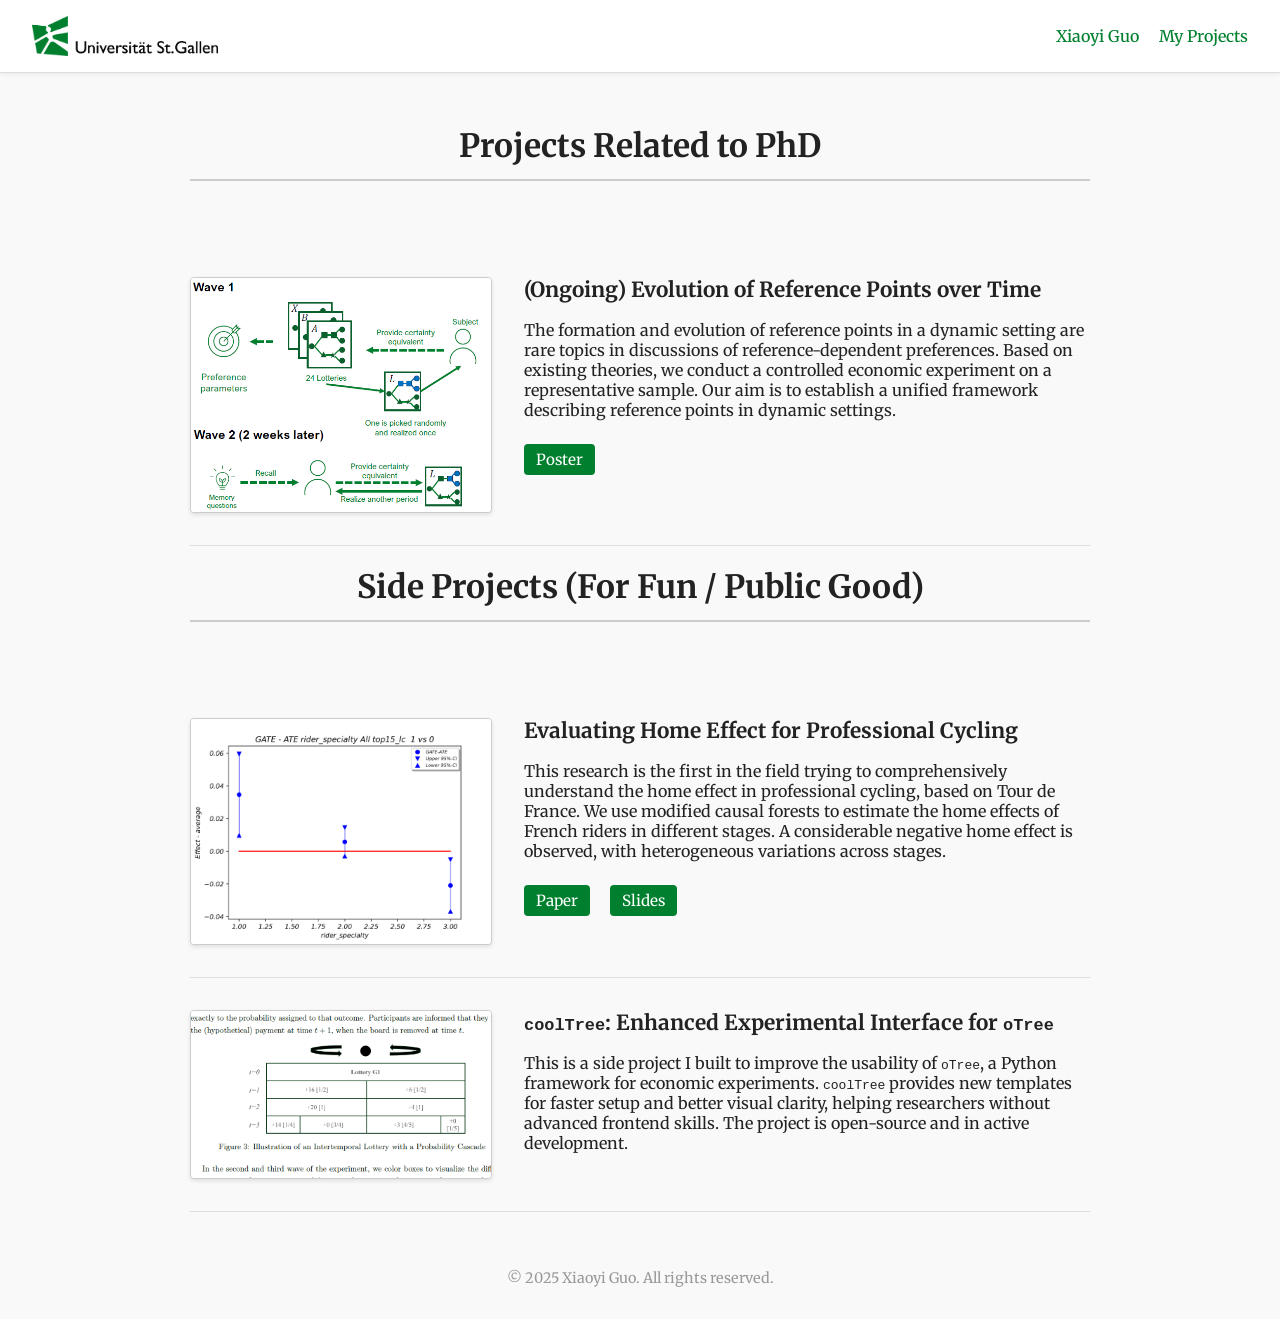
==== current_projects.html @ baf05f5d "f" ====
<!DOCTYPE html>
<html lang="en">
<head>
  <meta charset="UTF-8" />
  <meta name="viewport" content="width=device-width, initial-scale=1.0"/>
  <title>Xiaoyi Guo – Projects</title>
  <link href="https://fonts.googleapis.com/css2?family=Merriweather:wght@300;400;700&display=swap" rel="stylesheet">
  <style>
    body {
      font-family: "Merriweather", serif;
      margin: 0;
      background: #f9f9f9;
      color: #222;
    }

    .container {
      max-width: 900px;
      margin: 0 auto;
      padding: 2em;
    }

    h1 {
      text-align: center;
      margin-bottom: 2em;
      font-size: 2em;
      border-bottom: 2px solid #ccc;
      padding-bottom: 0.4em;
    }

    .project {
      border-bottom: 1px solid #ddd;
      padding: 2em 0;
      display: flex;
      flex-wrap: wrap;
      gap: 2em;
      align-items: flex-start;
    }

    .project img {
      max-width: 300px;
      width: 100%;
      height: auto;
      border: 1px solid #ccc;
      background: white;
      box-shadow: 0 2px 4px rgba(0,0,0,0.1);
      border-radius: 4px;
    }

    .project-text {
      flex: 1;
      min-width: 280px;
    }

    .project h2 {
      margin-top: 0;
      font-size: 1.3em;
    }

    .downloads a {
      display: inline-block;
      margin-right: 1em;
      margin-top: 0.5em;
      padding: 0.4em 0.8em;
      background-color: #00802F;
      color: white;
      text-decoration: none;
      border-radius: 4px;
      font-size: 0.95em;
    }

    .downloads a:hover {
      background-color: #006622;
    }

    footer {
      margin-top: 4em;
      text-align: center;
      font-size: 0.9em;
      color: #999;
    }

    /* Navbar styling */
    nav {
      display: flex;
      align-items: center;
      justify-content: space-between;
      background-color: #ffffff;
      border-bottom: 1px solid #ddd;
      padding: 1em 2em;
      position: sticky;
      top: 0;
      z-index: 100;
      box-shadow: 0 2px 4px rgba(0,0,0,0.05);
    }

    .nav-left {
      display: flex;
      align-items: center;
    }

    .nav-left img {
      height: 40px;
      margin-right: 1em;
    }

    .nav-links a {
      margin-left: 1em;
      text-decoration: none;
      color: #00802F;
      font-weight: 500;
    }

    .nav-links a:hover {
      text-decoration: underline;
    }

    section {
      margin-top: 2em;
    }

    a {
      color: #00802F;
      text-decoration: none;
    }

    a:hover {
      text-decoration: underline;
    }
  </style>
</head>
<body>

  <!-- Navigation bar -->
  <nav>
    <div class="nav-left">
      <img src="HSG_Logo_DE_RGB.png" alt="Logo" />
    </div>
    <div class="nav-links">
      <a href="index.html">Xiaoyi Guo</a>
      <a href="current_projects.html">My Projects</a>
    </div>
  </nav>

  <div class="container">
    <h1>Projects Related to PhD</h1>

    <!-- Project 1 -->
    <div class="project">
      <img src="project1.png" alt="Project 1 image">
      <div class="project-text">
        <h2>(Ongoing) Evolution of Reference Points over Time</h2>
        <p>The formation and evolution of reference points in a dynamic setting are rare topics in discussions of reference-dependent preferences. Based on existing theories, we conduct a controlled economic experiment on a representative sample. Our aim is to establish a unified framework describing reference points in dynamic settings.</p>
        <div class="downloads">
          <a href="poster.pdf" download>Poster</a>
        </div>
      </div>
    </div>

    <h1>Side Projects (For Fun / Public Good)</h1>

    <!-- Side Project 1 -->
    <div class="project">
      <img src="specialty_diff.jpeg" alt="Tour de France Analysis">
      <div class="project-text">
        <h2>Evaluating Home Effect for Professional Cycling</h2>
        <p>This research is the first in the field trying to comprehensively understand the home effect in professional cycling, based on Tour de France. We use modified causal forests to estimate the home effects of French riders in different stages. A considerable negative home effect is observed, with heterogeneous variations across stages.</p>
        <div class="downloads">
          <a href="report_home_effect_CGM.pdf" download>Paper</a>
          <a href="slides_home_effect_CGM.pdf" download>Slides</a>
        </div>
      </div>
    </div>

    <!-- Side Project 2 -->
    <div class="project">
      <img src="cascade.png" alt="coolTree Interface">
      <div class="project-text">
        <h2><code>coolTree</code>: Enhanced Experimental Interface for <code>oTree</code></h2>
        <p>This is a side project I built to improve the usability of <code>oTree</code>, a Python framework for economic experiments. <code>coolTree</code> provides new templates for faster setup and better visual clarity, helping researchers without advanced frontend skills. The project is open-source and in active development.</p>
      </div>
    </div>

    <footer>
      &copy; 2025 Xiaoyi Guo. All rights reserved.
    </footer>
  </div>

</body>
</html>
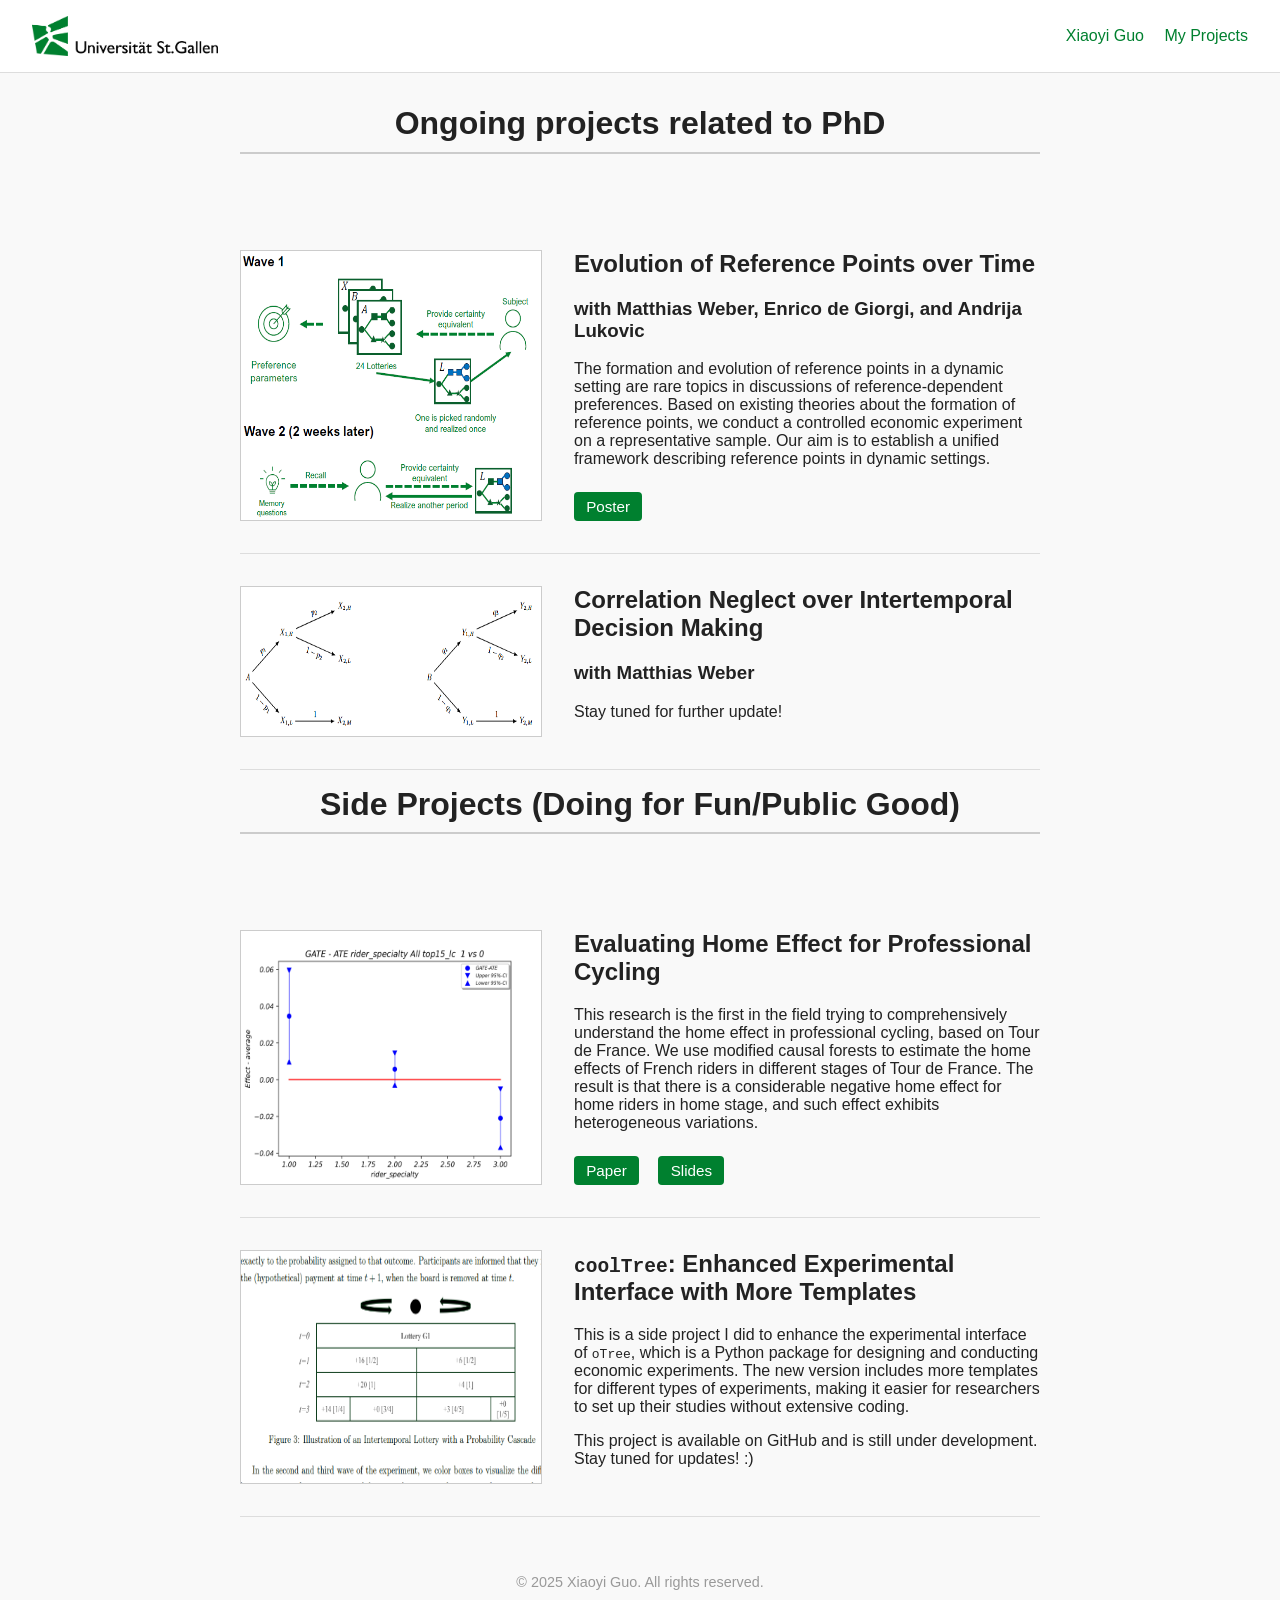
==== commit 4025189c: "aa" ====
--- a/current_projects.html
+++ b/current_projects.html
@@ -3,18 +3,16 @@
 <head>
   <meta charset="UTF-8" />
   <meta name="viewport" content="width=device-width, initial-scale=1.0"/>
-  <title>Xiaoyi Guo – Projects</title>
-  <link href="https://fonts.googleapis.com/css2?family=Merriweather:wght@300;400;700&display=swap" rel="stylesheet">
+  <title>Xiaoyi Guo</title>
   <style>
     body {
-      font-family: "Merriweather", serif;
+      font-family: "Segoe UI", "Helvetica Neue", Arial, sans-serif;
       margin: 0;
       background: #f9f9f9;
       color: #222;
     }
-
     .container {
-      max-width: 900px;
+      max-width: 800px;
       margin: 0 auto;
       padding: 2em;
     }
@@ -22,9 +20,6 @@
     h1 {
       text-align: center;
       margin-bottom: 2em;
-      font-size: 2em;
-      border-bottom: 2px solid #ccc;
-      padding-bottom: 0.4em;
     }
 
     .project {
@@ -33,7 +28,6 @@
       display: flex;
       flex-wrap: wrap;
       gap: 2em;
-      align-items: flex-start;
     }
 
     .project img {
@@ -42,8 +36,6 @@
       height: auto;
       border: 1px solid #ccc;
       background: white;
-      box-shadow: 0 2px 4px rgba(0,0,0,0.1);
-      border-radius: 4px;
     }
 
     .project-text {
@@ -53,7 +45,6 @@
 
     .project h2 {
       margin-top: 0;
-      font-size: 1.3em;
     }
 
     .downloads a {
@@ -69,7 +60,7 @@
     }
 
     .downloads a:hover {
-      background-color: #006622;
+      background-color: #00802F;
     }
 
     footer {
@@ -90,7 +81,6 @@
       position: sticky;
       top: 0;
       z-index: 100;
-      box-shadow: 0 2px 4px rgba(0,0,0,0.05);
     }
 
     .nav-left {
@@ -114,6 +104,12 @@
       text-decoration: underline;
     }
 
+    h1 {
+      border-bottom: 2px solid #ccc;
+      padding-bottom: 0.3em;
+      margin-top: 0;
+    }
+
     section {
       margin-top: 2em;
     }
@@ -125,6 +121,18 @@
 
     a:hover {
       text-decoration: underline;
+    }
+
+    .muted {
+      color: #666;
+      font-size: 0.95em;
+    }
+
+    footer {
+      margin-top: 4em;
+      font-size: 0.9em;
+      color: #999;
+      text-align: center;
     }
   </style>
 </head>
@@ -142,28 +150,42 @@
   </nav>
 
   <div class="container">
-    <h1>Projects Related to PhD</h1>
+    <h1>Ongoing projects related to PhD</h1>
 
     <!-- Project 1 -->
     <div class="project">
       <img src="project1.png" alt="Project 1 image">
       <div class="project-text">
-        <h2>(Ongoing) Evolution of Reference Points over Time</h2>
-        <p>The formation and evolution of reference points in a dynamic setting are rare topics in discussions of reference-dependent preferences. Based on existing theories, we conduct a controlled economic experiment on a representative sample. Our aim is to establish a unified framework describing reference points in dynamic settings.</p>
+        <h2>Evolution of Reference Points over Time</h2>
+        <h3> with Matthias Weber, Enrico de Giorgi, and Andrija Lukovic</h3>
+        <p> The formation and evolution of reference points in a dynamic setting are rare topics in discussions of reference-dependent preferences.  Based on existing theories about the formation of reference points, we conduct a controlled economic experiment on a representative sample. Our aim is to establish a unified framework describing reference points in dynamic settings.
+</p>
         <div class="downloads">
           <a href="poster.pdf" download>Poster</a>
         </div>
       </div>
     </div>
-
-    <h1>Side Projects (For Fun / Public Good)</h1>
-
-    <!-- Side Project 1 -->
-    <div class="project">
-      <img src="specialty_diff.jpeg" alt="Tour de France Analysis">
+    <!-- Project 2 -->
+        <div class="project">
+      <img src="project2.png" alt="Project 2 image">
+      <div class="project-text">
+        <h2>Correlation Neglect over Intertemporal Decision Making</h2>
+        <h3> with Matthias Weber</h3>
+        <p> Stay tuned for further update!</p>
+        <div class="downloads">
+        </div>
+      </div>
+    </div>
+
+    <p> </p>
+    <p> </p>
+
+    <h1>Side Projects (Doing for Fun/Public Good)</h1>
+        <div class="project">
+      <img src="specialty_diff.jpeg" alt="TDF">
       <div class="project-text">
         <h2>Evaluating Home Effect for Professional Cycling</h2>
-        <p>This research is the first in the field trying to comprehensively understand the home effect in professional cycling, based on Tour de France. We use modified causal forests to estimate the home effects of French riders in different stages. A considerable negative home effect is observed, with heterogeneous variations across stages.</p>
+        <p> This research is the first in the field trying to comprehensively understand the home effect in professional cycling, based on Tour de France. We use modified causal forests to estimate the home effects of French riders in different stages of Tour de France. The result is that there is a considerable negative home effect for home riders in home stage, and such effect exhibits heterogeneous variations.</p>
         <div class="downloads">
           <a href="report_home_effect_CGM.pdf" download>Paper</a>
           <a href="slides_home_effect_CGM.pdf" download>Slides</a>
@@ -171,15 +193,17 @@
       </div>
     </div>
 
-    <!-- Side Project 2 -->
-    <div class="project">
-      <img src="cascade.png" alt="coolTree Interface">
-      <div class="project-text">
-        <h2><code>coolTree</code>: Enhanced Experimental Interface for <code>oTree</code></h2>
-        <p>This is a side project I built to improve the usability of <code>oTree</code>, a Python framework for economic experiments. <code>coolTree</code> provides new templates for faster setup and better visual clarity, helping researchers without advanced frontend skills. The project is open-source and in active development.</p>
-      </div>
-    </div>
-
+        <div class="project">
+      <img src="cascade.png" alt="TDF">
+      <div class="project-text">
+        <h2><code>coolTree</code>: Enhanced Experimental Interface with More Templates</h2>
+        <p> This is a side project I did to enhance the experimental interface of <code>oTree</code>, which is a Python package for designing and conducting economic experiments. The new version includes more templates for different types of experiments, making it easier for researchers to set up their studies without extensive coding.</p>
+        <p> This project is available on GitHub and is still under development. Stay tuned for updates! :)</p>
+          <div class="downloads">
+
+        </div>
+      </div>
+    </div>
     <footer>
       &copy; 2025 Xiaoyi Guo. All rights reserved.
     </footer>
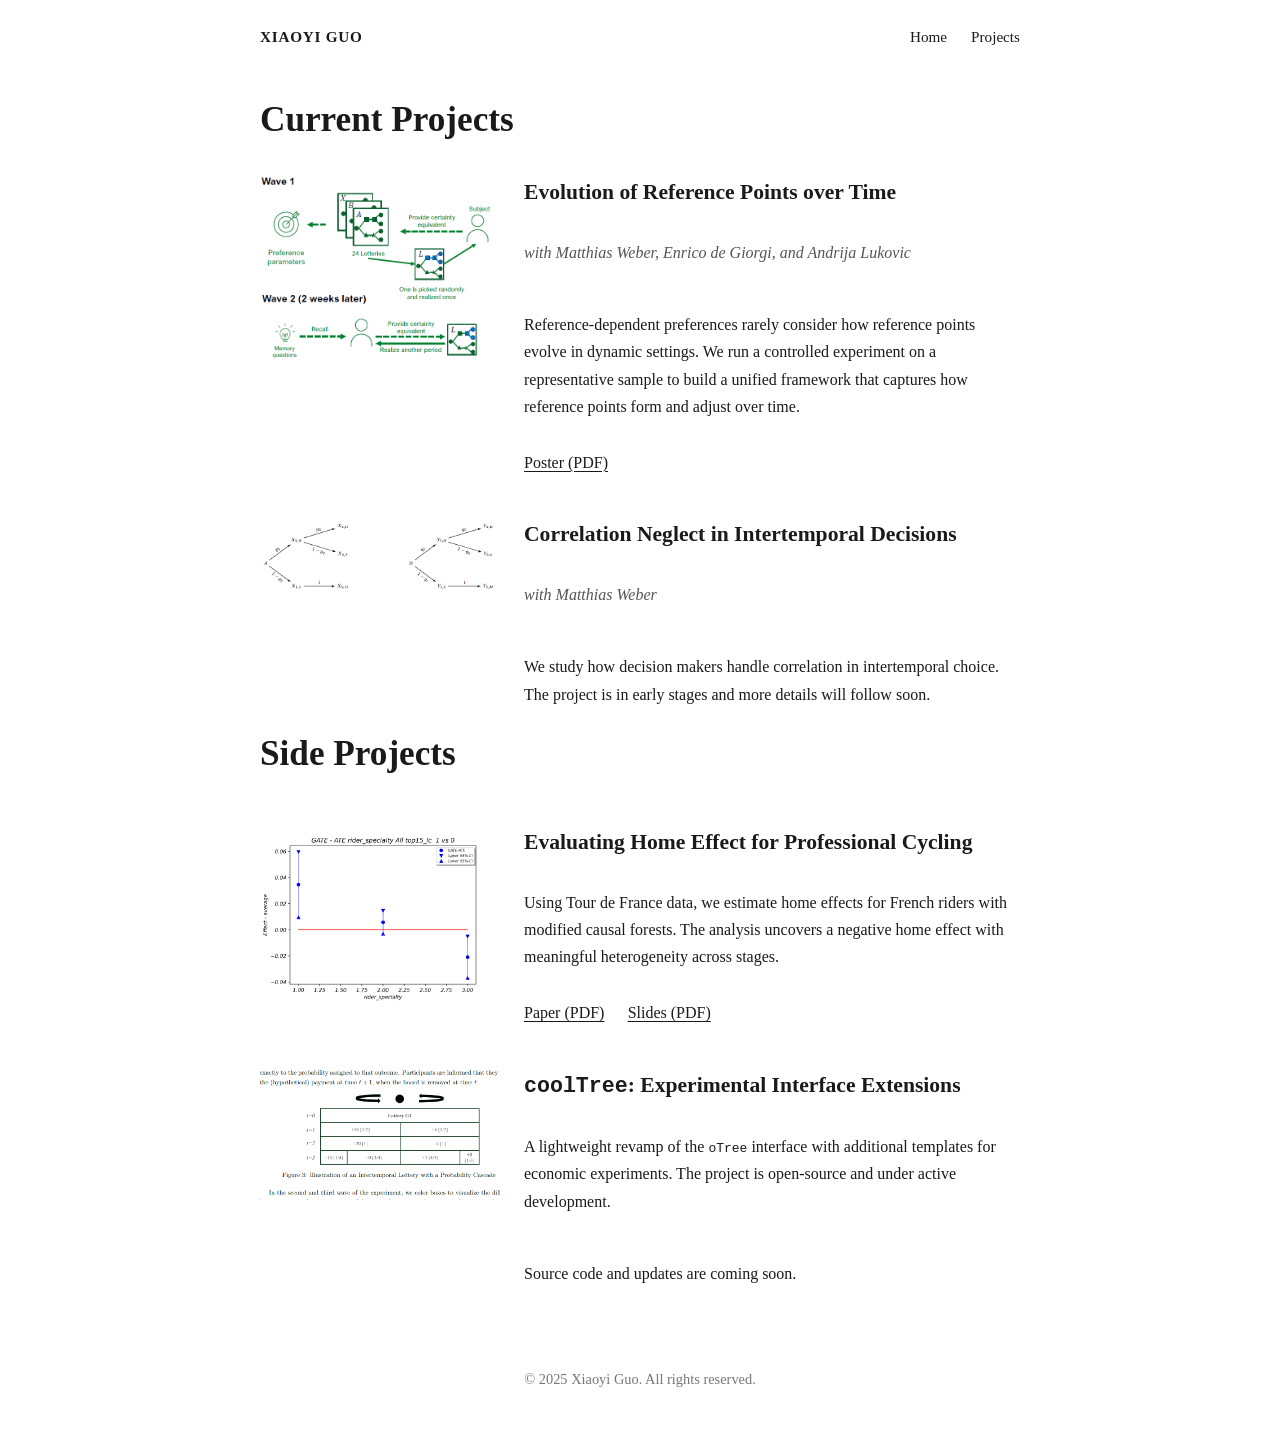
==== commit 407c8b47: "update" ====
--- a/current_projects.html
+++ b/current_projects.html
@@ -3,211 +3,206 @@
 <head>
   <meta charset="UTF-8" />
   <meta name="viewport" content="width=device-width, initial-scale=1.0"/>
-  <title>Xiaoyi Guo</title>
+  <title>Current Projects - Xiaoyi Guo</title>
   <style>
     body {
-      font-family: "Segoe UI", "Helvetica Neue", Arial, sans-serif;
+      font-family: "Times New Roman", Times, serif;
       margin: 0;
-      background: #f9f9f9;
-      color: #222;
-    }
-    .container {
-      max-width: 800px;
+      padding: 0;
+      background: #fff;
+      color: #1a1a1a;
+      line-height: 1.7;
+    }
+
+    nav {
+      max-width: 760px;
       margin: 0 auto;
-      padding: 2em;
-    }
-
-    h1 {
-      text-align: center;
-      margin-bottom: 2em;
-    }
-
-    .project {
-      border-bottom: 1px solid #ddd;
-      padding: 2em 0;
+      padding: 1.5rem 2rem 0;
       display: flex;
-      flex-wrap: wrap;
-      gap: 2em;
-    }
-
-    .project img {
-      max-width: 300px;
-      width: 100%;
-      height: auto;
-      border: 1px solid #ccc;
-      background: white;
-    }
-
-    .project-text {
-      flex: 1;
-      min-width: 280px;
-    }
-
-    .project h2 {
-      margin-top: 0;
-    }
-
-    .downloads a {
-      display: inline-block;
-      margin-right: 1em;
-      margin-top: 0.5em;
-      padding: 0.4em 0.8em;
-      background-color: #00802F;
-      color: white;
+      align-items: baseline;
+      justify-content: space-between;
+      font-size: 0.95rem;
+    }
+
+    .nav-title {
+      font-weight: 600;
+      letter-spacing: 0.05em;
+      text-transform: uppercase;
       text-decoration: none;
-      border-radius: 4px;
-      font-size: 0.95em;
-    }
-
-    .downloads a:hover {
-      background-color: #00802F;
-    }
-
-    footer {
-      margin-top: 4em;
-      text-align: center;
-      font-size: 0.9em;
-      color: #999;
-    }
-
-    /* Navbar styling */
-    nav {
+      color: inherit;
+    }
+
+    .nav-links {
       display: flex;
-      align-items: center;
-      justify-content: space-between;
-      background-color: #ffffff;
-      border-bottom: 1px solid #ddd;
-      padding: 1em 2em;
-      position: sticky;
-      top: 0;
-      z-index: 100;
-    }
-
-    .nav-left {
-      display: flex;
-      align-items: center;
-    }
-
-    .nav-left img {
-      height: 40px;
-      margin-right: 1em;
+      gap: 1.5rem;
     }
 
     .nav-links a {
-      margin-left: 1em;
       text-decoration: none;
-      color: #00802F;
-      font-weight: 500;
+      color: inherit;
     }
 
     .nav-links a:hover {
       text-decoration: underline;
     }
 
+    .container {
+      max-width: 760px;
+      margin: 0 auto;
+      padding: 2.5rem 2rem 3rem;
+    }
+
     h1 {
-      border-bottom: 2px solid #ccc;
-      padding-bottom: 0.3em;
+      margin: 0 0 1.5rem;
+      font-size: 2.2rem;
+      font-weight: 600;
+    }
+
+    h2 {
+      margin: 0;
+      font-size: 1.35rem;
+      font-weight: 600;
+    }
+
+    .project {
+      margin-top: 2.5rem;
+      display: grid;
+      gap: 1.5rem;
+    }
+
+    .project:first-of-type {
       margin-top: 0;
     }
 
-    section {
-      margin-top: 2em;
+    .project figure {
+      margin: 0;
+    }
+
+    .project img {
+      width: 100%;
+      max-width: 280px;
+      height: auto;
+      display: block;
+    }
+
+    .project-content {
+      display: grid;
+      gap: 0.8rem;
+    }
+
+    .project-note {
+      font-style: italic;
+      color: #555;
+    }
+
+    .project-links a {
+      margin-right: 1.2rem;
+    }
+
+    @media (min-width: 720px) {
+      .project {
+        grid-template-columns: minmax(200px, 240px) 1fr;
+        align-items: start;
+      }
     }
 
     a {
-      color: #00802F;
-      text-decoration: none;
-    }
-
-    a:hover {
+      color: inherit;
       text-decoration: underline;
-    }
-
-    .muted {
-      color: #666;
-      font-size: 0.95em;
+      text-decoration-thickness: 1px;
+      text-underline-offset: 0.2em;
     }
 
     footer {
-      margin-top: 4em;
+      margin-top: 4rem;
       font-size: 0.9em;
-      color: #999;
+      color: #777;
       text-align: center;
     }
   </style>
 </head>
 <body>
-
-  <!-- Navigation bar -->
   <nav>
-    <div class="nav-left">
-      <img src="HSG_Logo_DE_RGB.png" alt="Logo" />
-    </div>
+    <a class="nav-title" href="index.html">Xiaoyi Guo</a>
     <div class="nav-links">
-      <a href="index.html">Xiaoyi Guo</a>
-      <a href="current_projects.html">My Projects</a>
+      <a href="index.html">Home</a>
+      <a href="current_projects.html">Projects</a>
     </div>
   </nav>
 
   <div class="container">
-    <h1>Ongoing projects related to PhD</h1>
-
-    <!-- Project 1 -->
-    <div class="project">
-      <img src="project1.png" alt="Project 1 image">
-      <div class="project-text">
+    <h1>Current Projects</h1>
+
+    <div class="project">
+      <figure>
+        <img src="project1.png" alt="Reference points project illustration" />
+      </figure>
+      <div class="project-content">
         <h2>Evolution of Reference Points over Time</h2>
-        <h3> with Matthias Weber, Enrico de Giorgi, and Andrija Lukovic</h3>
-        <p> The formation and evolution of reference points in a dynamic setting are rare topics in discussions of reference-dependent preferences.  Based on existing theories about the formation of reference points, we conduct a controlled economic experiment on a representative sample. Our aim is to establish a unified framework describing reference points in dynamic settings.
-</p>
-        <div class="downloads">
-          <a href="poster.pdf" download>Poster</a>
+        <p class="project-note">with Matthias Weber, Enrico de Giorgi, and Andrija Lukovic</p>
+        <p>
+          Reference-dependent preferences rarely consider how reference points evolve in dynamic
+          settings. We run a controlled experiment on a representative sample to build a unified
+          framework that captures how reference points form and adjust over time.
+        </p>
+        <div class="project-links">
+          <a href="poster.pdf" download>Poster (PDF)</a>
         </div>
       </div>
     </div>
-    <!-- Project 2 -->
-        <div class="project">
-      <img src="project2.png" alt="Project 2 image">
-      <div class="project-text">
-        <h2>Correlation Neglect over Intertemporal Decision Making</h2>
-        <h3> with Matthias Weber</h3>
-        <p> Stay tuned for further update!</p>
-        <div class="downloads">
+
+    <div class="project">
+      <figure>
+        <img src="project2.png" alt="Correlation neglect project illustration" />
+      </figure>
+      <div class="project-content">
+        <h2>Correlation Neglect in Intertemporal Decisions</h2>
+        <p class="project-note">with Matthias Weber</p>
+        <p>
+          We study how decision makers handle correlation in intertemporal choice. The project is in
+          early stages and more details will follow soon.
+        </p>
+      </div>
+    </div>
+
+    <h1>Side Projects</h1>
+
+    <div class="project">
+      <figure>
+        <img src="specialty_diff.jpeg" alt="Tour de France data illustration" />
+      </figure>
+      <div class="project-content">
+        <h2>Evaluating Home Effect for Professional Cycling</h2>
+        <p>
+          Using Tour de France data, we estimate home effects for French riders with modified causal forests.
+          The analysis uncovers a negative home effect with meaningful heterogeneity across stages.
+        </p>
+        <div class="project-links">
+          <a href="report_home_effect_CGM.pdf" download>Paper (PDF)</a>
+          <a href="slides_home_effect_CGM.pdf" download>Slides (PDF)</a>
         </div>
       </div>
     </div>
 
-    <p> </p>
-    <p> </p>
-
-    <h1>Side Projects (Doing for Fun/Public Good)</h1>
-        <div class="project">
-      <img src="specialty_diff.jpeg" alt="TDF">
-      <div class="project-text">
-        <h2>Evaluating Home Effect for Professional Cycling</h2>
-        <p> This research is the first in the field trying to comprehensively understand the home effect in professional cycling, based on Tour de France. We use modified causal forests to estimate the home effects of French riders in different stages of Tour de France. The result is that there is a considerable negative home effect for home riders in home stage, and such effect exhibits heterogeneous variations.</p>
-        <div class="downloads">
-          <a href="report_home_effect_CGM.pdf" download>Paper</a>
-          <a href="slides_home_effect_CGM.pdf" download>Slides</a>
-        </div>
-      </div>
-    </div>
-
-        <div class="project">
-      <img src="cascade.png" alt="TDF">
-      <div class="project-text">
-        <h2><code>coolTree</code>: Enhanced Experimental Interface with More Templates</h2>
-        <p> This is a side project I did to enhance the experimental interface of <code>oTree</code>, which is a Python package for designing and conducting economic experiments. The new version includes more templates for different types of experiments, making it easier for researchers to set up their studies without extensive coding.</p>
-        <p> This project is available on GitHub and is still under development. Stay tuned for updates! :)</p>
-          <div class="downloads">
-
-        </div>
-      </div>
-    </div>
+    <div class="project">
+      <figure>
+        <img src="cascade.png" alt="coolTree interface screenshot" />
+      </figure>
+      <div class="project-content">
+        <h2><code>coolTree</code>: Experimental Interface Extensions</h2>
+        <p>
+          A lightweight revamp of the <code>oTree</code> interface with additional templates for
+          economic experiments. The project is open-source and under active development.
+        </p>
+        <p>
+          Source code and updates are coming soon.
+        </p>
+      </div>
+    </div>
+
     <footer>
       &copy; 2025 Xiaoyi Guo. All rights reserved.
     </footer>
   </div>
-
 </body>
 </html>
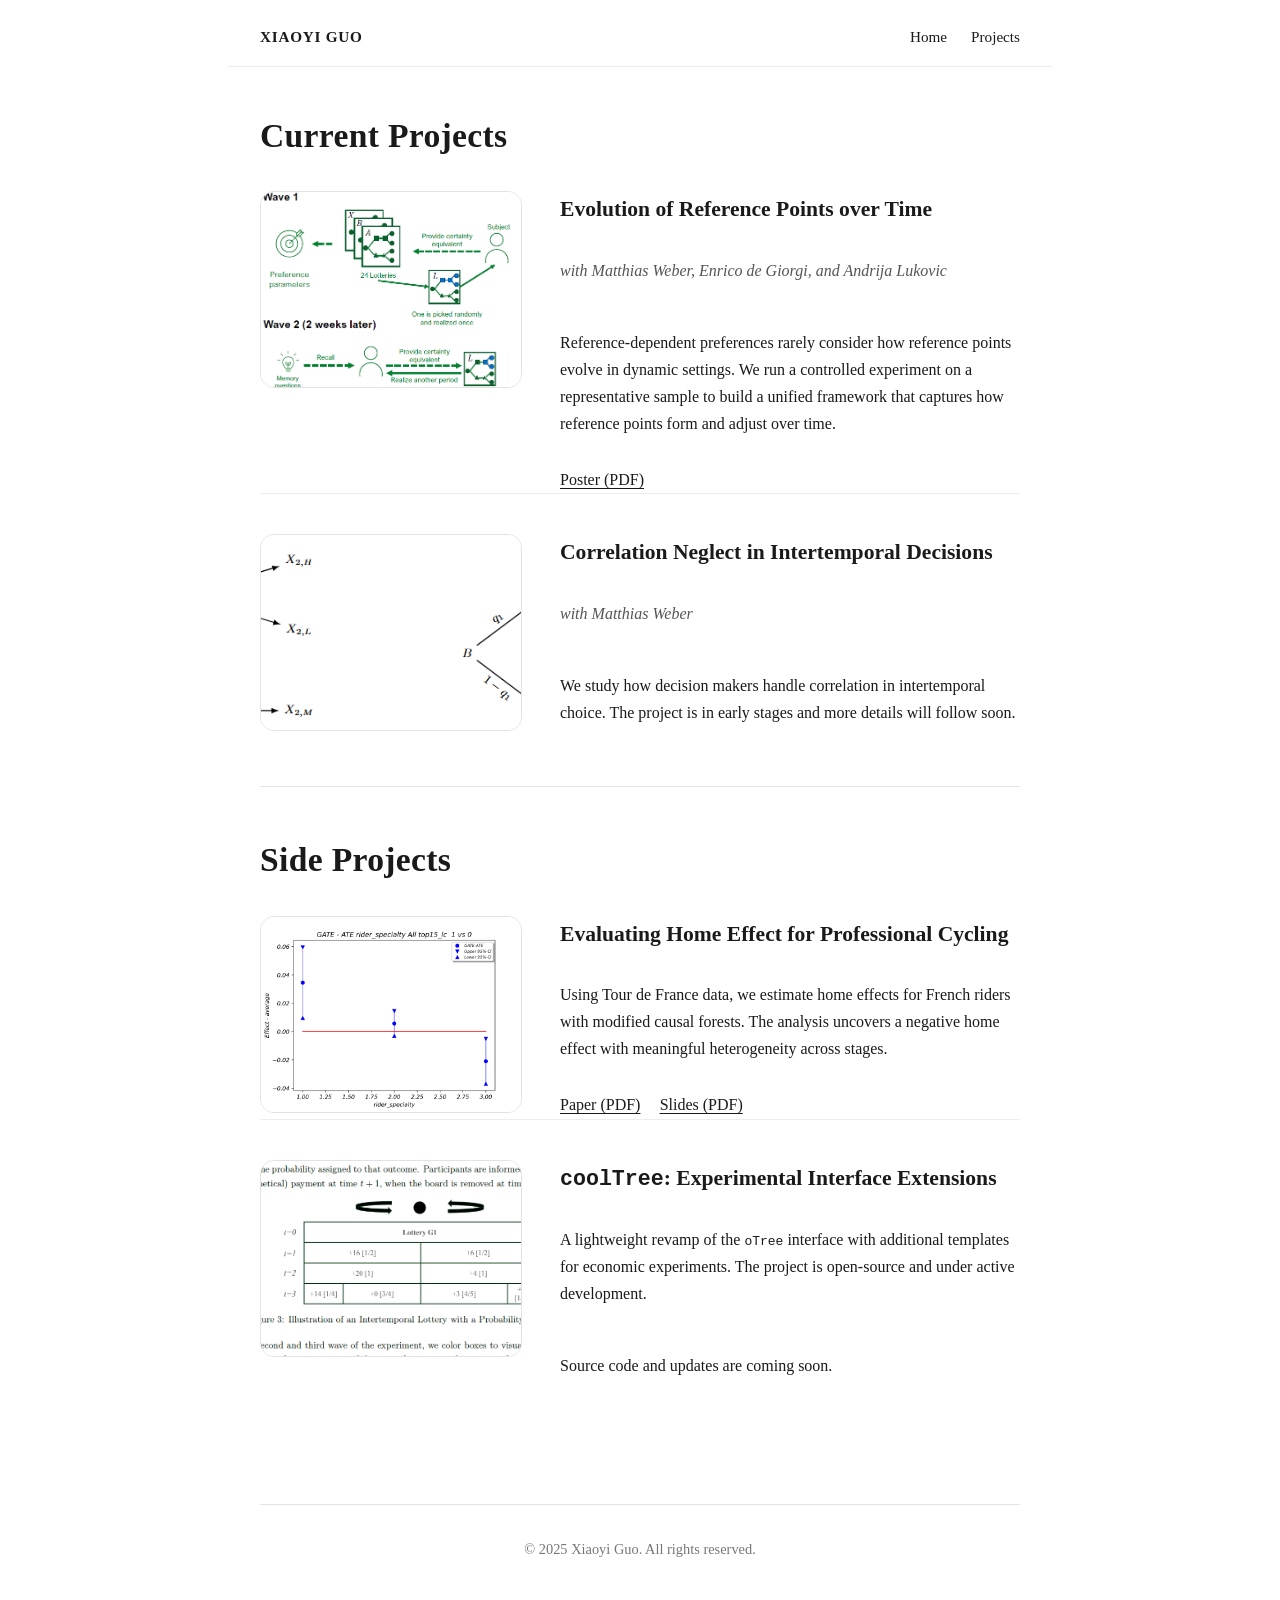
==== commit 8defd95d: "Info" ====
--- a/current_projects.html
+++ b/current_projects.html
@@ -17,11 +17,12 @@
     nav {
       max-width: 760px;
       margin: 0 auto;
-      padding: 1.5rem 2rem 0;
+      padding: 1.5rem 2rem 1rem;
       display: flex;
       align-items: baseline;
       justify-content: space-between;
       font-size: 0.95rem;
+      border-bottom: 1px solid #ececec;
     }
 
     .nav-title {
@@ -53,9 +54,10 @@
     }
 
     h1 {
-      margin: 0 0 1.5rem;
-      font-size: 2.2rem;
+      margin: 0 0 1.7rem;
+      font-size: 2.1rem;
       font-weight: 600;
+      letter-spacing: 0.01em;
     }
 
     h2 {
@@ -64,25 +66,44 @@
       font-weight: 600;
     }
 
+    .project-section {
+      padding: 2.75rem 0;
+      border-top: 1px solid #e4e4e4;
+    }
+
+    .project-section:first-of-type {
+      border-top: none;
+      padding-top: 0;
+    }
+
     .project {
-      margin-top: 2.5rem;
       display: grid;
-      gap: 1.5rem;
+      gap: 1.75rem;
+      padding-top: 2.5rem;
+      border-top: 1px solid #ededed;
     }
 
     .project:first-of-type {
-      margin-top: 0;
+      border-top: none;
+      padding-top: 0;
     }
 
     .project figure {
-      margin: 0;
+      margin: 0 auto;
+      width: 100%;
+      max-width: 260px;
+      border-radius: 14px;
+      overflow: hidden;
+      border: 1px solid #e2e2e2;
+      background: #f8f8f8;
+      aspect-ratio: 4 / 3;
     }
 
     .project img {
       width: 100%;
-      max-width: 280px;
-      height: auto;
+      height: 100%;
       display: block;
+      object-fit: cover;
     }
 
     .project-content {
@@ -95,14 +116,32 @@
       color: #555;
     }
 
+    .project-links {
+      display: flex;
+      flex-wrap: wrap;
+      gap: 0.75rem 1.2rem;
+    }
+
     .project-links a {
-      margin-right: 1.2rem;
+      margin: 0;
+    }
+
+    @media (max-width: 719px) {
+      .project figure {
+        max-width: 320px;
+      }
     }
 
     @media (min-width: 720px) {
       .project {
-        grid-template-columns: minmax(200px, 240px) 1fr;
+        grid-template-columns: minmax(220px, 260px) 1fr;
         align-items: start;
+        column-gap: 2.5rem;
+      }
+
+      .project figure {
+        margin: 0;
+        max-width: none;
       }
     }
 
@@ -118,6 +157,8 @@
       font-size: 0.9em;
       color: #777;
       text-align: center;
+      padding-top: 2rem;
+      border-top: 1px solid #e4e4e4;
     }
   </style>
 </head>
@@ -131,74 +172,78 @@
   </nav>
 
   <div class="container">
-    <h1>Current Projects</h1>
-
-    <div class="project">
-      <figure>
-        <img src="project1.png" alt="Reference points project illustration" />
-      </figure>
-      <div class="project-content">
-        <h2>Evolution of Reference Points over Time</h2>
-        <p class="project-note">with Matthias Weber, Enrico de Giorgi, and Andrija Lukovic</p>
-        <p>
-          Reference-dependent preferences rarely consider how reference points evolve in dynamic
-          settings. We run a controlled experiment on a representative sample to build a unified
-          framework that captures how reference points form and adjust over time.
-        </p>
-        <div class="project-links">
-          <a href="poster.pdf" download>Poster (PDF)</a>
-        </div>
-      </div>
-    </div>
-
-    <div class="project">
-      <figure>
-        <img src="project2.png" alt="Correlation neglect project illustration" />
-      </figure>
-      <div class="project-content">
-        <h2>Correlation Neglect in Intertemporal Decisions</h2>
-        <p class="project-note">with Matthias Weber</p>
-        <p>
-          We study how decision makers handle correlation in intertemporal choice. The project is in
-          early stages and more details will follow soon.
-        </p>
-      </div>
-    </div>
-
-    <h1>Side Projects</h1>
-
-    <div class="project">
-      <figure>
-        <img src="specialty_diff.jpeg" alt="Tour de France data illustration" />
-      </figure>
-      <div class="project-content">
-        <h2>Evaluating Home Effect for Professional Cycling</h2>
-        <p>
-          Using Tour de France data, we estimate home effects for French riders with modified causal forests.
-          The analysis uncovers a negative home effect with meaningful heterogeneity across stages.
-        </p>
-        <div class="project-links">
-          <a href="report_home_effect_CGM.pdf" download>Paper (PDF)</a>
-          <a href="slides_home_effect_CGM.pdf" download>Slides (PDF)</a>
-        </div>
-      </div>
-    </div>
-
-    <div class="project">
-      <figure>
-        <img src="cascade.png" alt="coolTree interface screenshot" />
-      </figure>
-      <div class="project-content">
-        <h2><code>coolTree</code>: Experimental Interface Extensions</h2>
-        <p>
-          A lightweight revamp of the <code>oTree</code> interface with additional templates for
-          economic experiments. The project is open-source and under active development.
-        </p>
-        <p>
-          Source code and updates are coming soon.
-        </p>
-      </div>
-    </div>
+    <section class="project-section">
+      <h1>Current Projects</h1>
+
+      <div class="project">
+        <figure>
+          <img src="project1.png" alt="Reference points project illustration" />
+        </figure>
+        <div class="project-content">
+          <h2>Evolution of Reference Points over Time</h2>
+          <p class="project-note">with Matthias Weber, Enrico de Giorgi, and Andrija Lukovic</p>
+          <p>
+            Reference-dependent preferences rarely consider how reference points evolve in dynamic
+            settings. We run a controlled experiment on a representative sample to build a unified
+            framework that captures how reference points form and adjust over time.
+          </p>
+          <div class="project-links">
+            <a href="poster.pdf" download>Poster (PDF)</a>
+          </div>
+        </div>
+      </div>
+
+      <div class="project">
+        <figure>
+          <img src="project2.png" alt="Correlation neglect project illustration" />
+        </figure>
+        <div class="project-content">
+          <h2>Correlation Neglect in Intertemporal Decisions</h2>
+          <p class="project-note">with Matthias Weber</p>
+          <p>
+            We study how decision makers handle correlation in intertemporal choice. The project is in
+            early stages and more details will follow soon.
+          </p>
+        </div>
+      </div>
+    </section>
+
+    <section class="project-section">
+      <h1>Side Projects</h1>
+
+      <div class="project">
+        <figure>
+          <img src="specialty_diff.jpeg" alt="Tour de France data illustration" />
+        </figure>
+        <div class="project-content">
+          <h2>Evaluating Home Effect for Professional Cycling</h2>
+          <p>
+            Using Tour de France data, we estimate home effects for French riders with modified causal forests.
+            The analysis uncovers a negative home effect with meaningful heterogeneity across stages.
+          </p>
+          <div class="project-links">
+            <a href="report_home_effect_CGM.pdf" download>Paper (PDF)</a>
+            <a href="slides_home_effect_CGM.pdf" download>Slides (PDF)</a>
+          </div>
+        </div>
+      </div>
+
+      <div class="project">
+        <figure>
+          <img src="cascade.png" alt="coolTree interface screenshot" />
+        </figure>
+        <div class="project-content">
+          <h2><code>coolTree</code>: Experimental Interface Extensions</h2>
+          <p>
+            A lightweight revamp of the <code>oTree</code> interface with additional templates for
+            economic experiments. The project is open-source and under active development.
+          </p>
+          <p>
+            Source code and updates are coming soon.
+          </p>
+        </div>
+      </div>
+    </section>
 
     <footer>
       &copy; 2025 Xiaoyi Guo. All rights reserved.
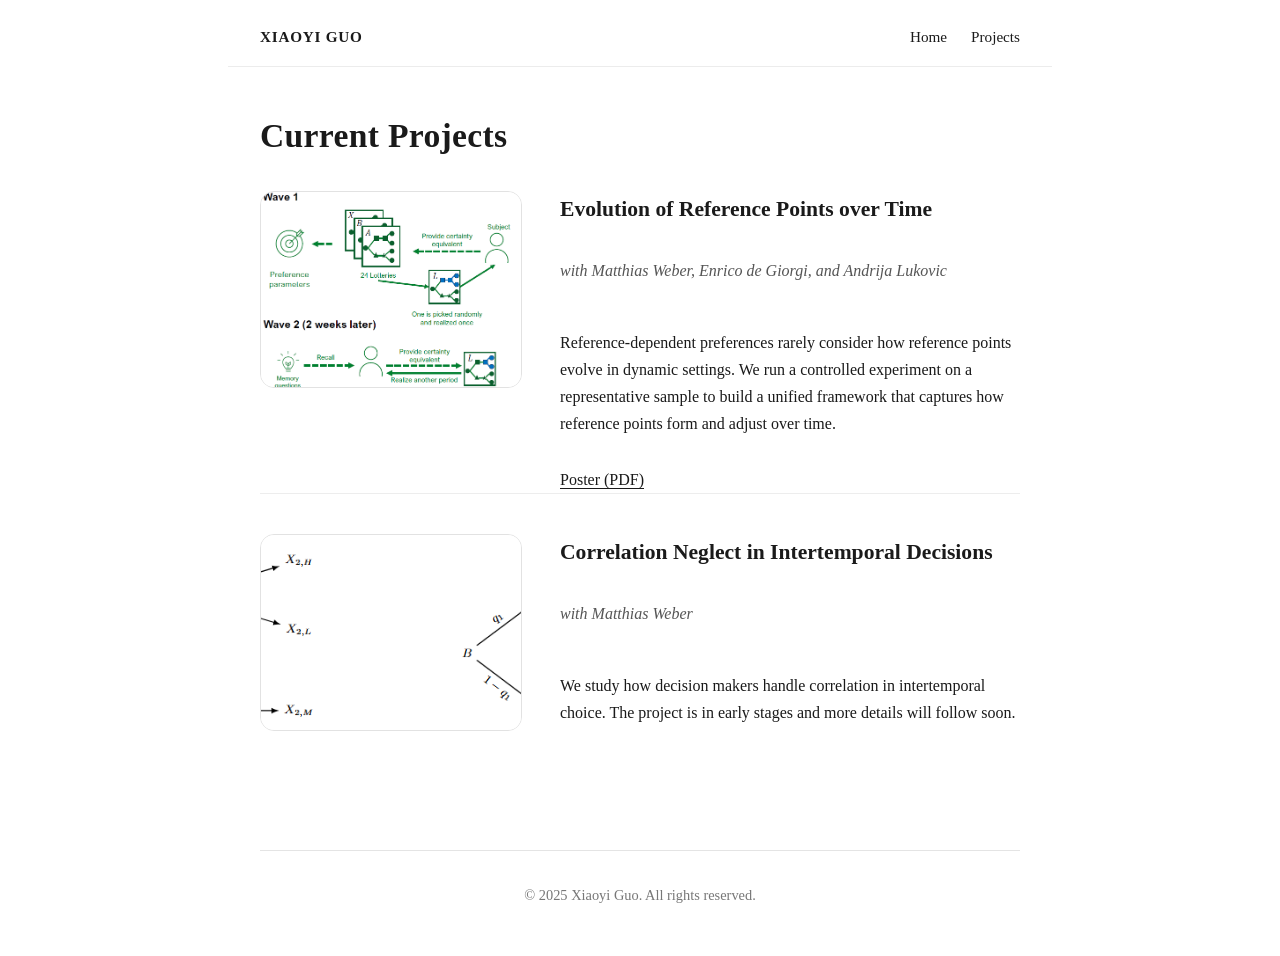
==== commit 2b3fa24d: "update HOMEFFECT" ====
--- a/current_projects.html
+++ b/current_projects.html
@@ -208,42 +208,6 @@
       </div>
     </section>
 
-    <section class="project-section">
-      <h1>Side Projects</h1>
-
-      <div class="project">
-        <figure>
-          <img src="specialty_diff.jpeg" alt="Tour de France data illustration" />
-        </figure>
-        <div class="project-content">
-          <h2>Evaluating Home Effect for Professional Cycling</h2>
-          <p>
-            Using Tour de France data, we estimate home effects for French riders with modified causal forests.
-            The analysis uncovers a negative home effect with meaningful heterogeneity across stages.
-          </p>
-          <div class="project-links">
-            <a href="report_home_effect_CGM.pdf" download>Paper (PDF)</a>
-            <a href="slides_home_effect_CGM.pdf" download>Slides (PDF)</a>
-          </div>
-        </div>
-      </div>
-
-      <div class="project">
-        <figure>
-          <img src="cascade.png" alt="coolTree interface screenshot" />
-        </figure>
-        <div class="project-content">
-          <h2><code>coolTree</code>: Experimental Interface Extensions</h2>
-          <p>
-            A lightweight revamp of the <code>oTree</code> interface with additional templates for
-            economic experiments. The project is open-source and under active development.
-          </p>
-          <p>
-            Source code and updates are coming soon.
-          </p>
-        </div>
-      </div>
-    </section>
 
     <footer>
       &copy; 2025 Xiaoyi Guo. All rights reserved.
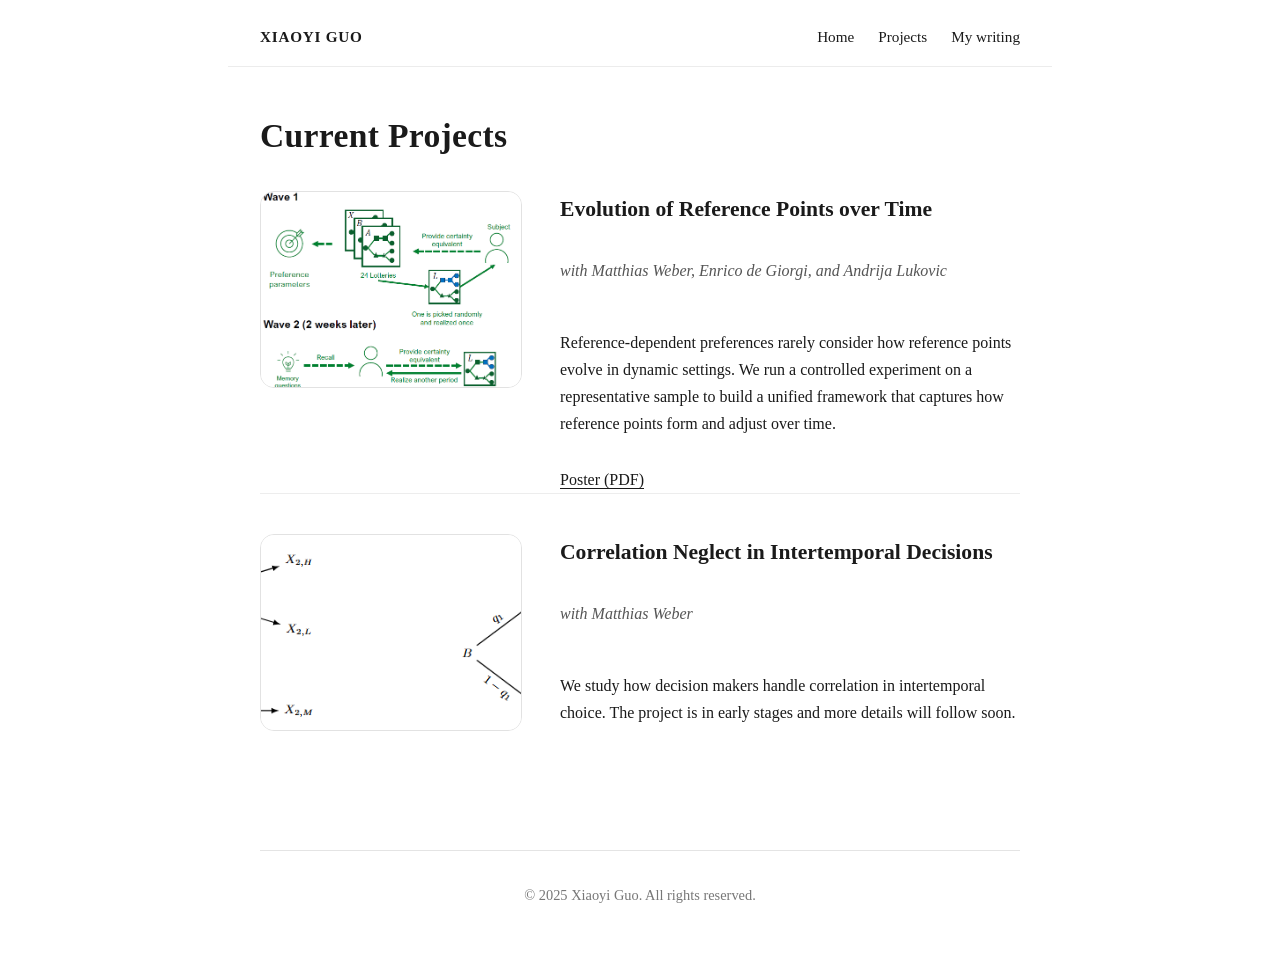
==== commit 1bbd3a04: "t" ====
--- a/current_projects.html
+++ b/current_projects.html
@@ -168,6 +168,7 @@
     <div class="nav-links">
       <a href="index.html">Home</a>
       <a href="current_projects.html">Projects</a>
+      <a href="writing.html">My writing</a>
     </div>
   </nav>
 
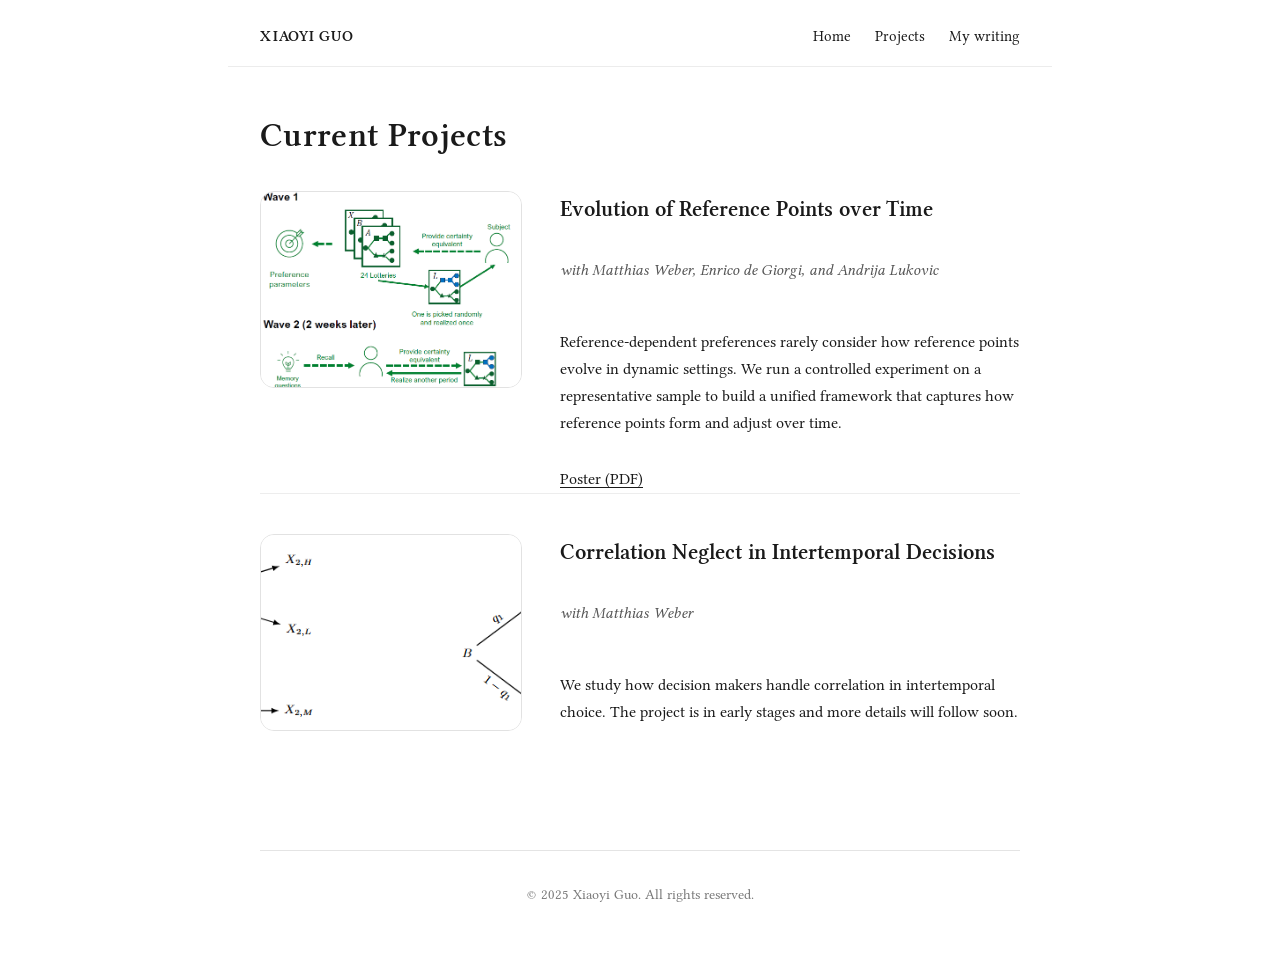
==== commit e10727e4: "Update personal website" ====
--- a/current_projects.html
+++ b/current_projects.html
@@ -4,9 +4,10 @@
   <meta charset="UTF-8" />
   <meta name="viewport" content="width=device-width, initial-scale=1.0"/>
   <title>Current Projects - Xiaoyi Guo</title>
+  <link rel="stylesheet" href="assets/fonts.css">
   <style>
     body {
-      font-family: "Times New Roman", Times, serif;
+      font-family: "Libertinus Serif", "Times New Roman", Times, serif;
       margin: 0;
       padding: 0;
       background: #fff;
--- a/assets/fonts.css
+++ b/assets/fonts.css
@@ -0,0 +1,31 @@
+@font-face {
+  font-family: "Libertinus Serif";
+  font-style: normal;
+  font-weight: 400;
+  font-display: swap;
+  src: url("fonts/libertinus-serif-latin-400-normal.woff2") format("woff2");
+}
+
+@font-face {
+  font-family: "Libertinus Serif";
+  font-style: italic;
+  font-weight: 400;
+  font-display: swap;
+  src: url("fonts/libertinus-serif-latin-400-italic.woff2") format("woff2");
+}
+
+@font-face {
+  font-family: "Libertinus Serif";
+  font-style: normal;
+  font-weight: 600;
+  font-display: swap;
+  src: url("fonts/libertinus-serif-latin-600-normal.woff2") format("woff2");
+}
+
+@font-face {
+  font-family: "Libertinus Serif";
+  font-style: normal;
+  font-weight: 700;
+  font-display: swap;
+  src: url("fonts/libertinus-serif-latin-700-normal.woff2") format("woff2");
+}
